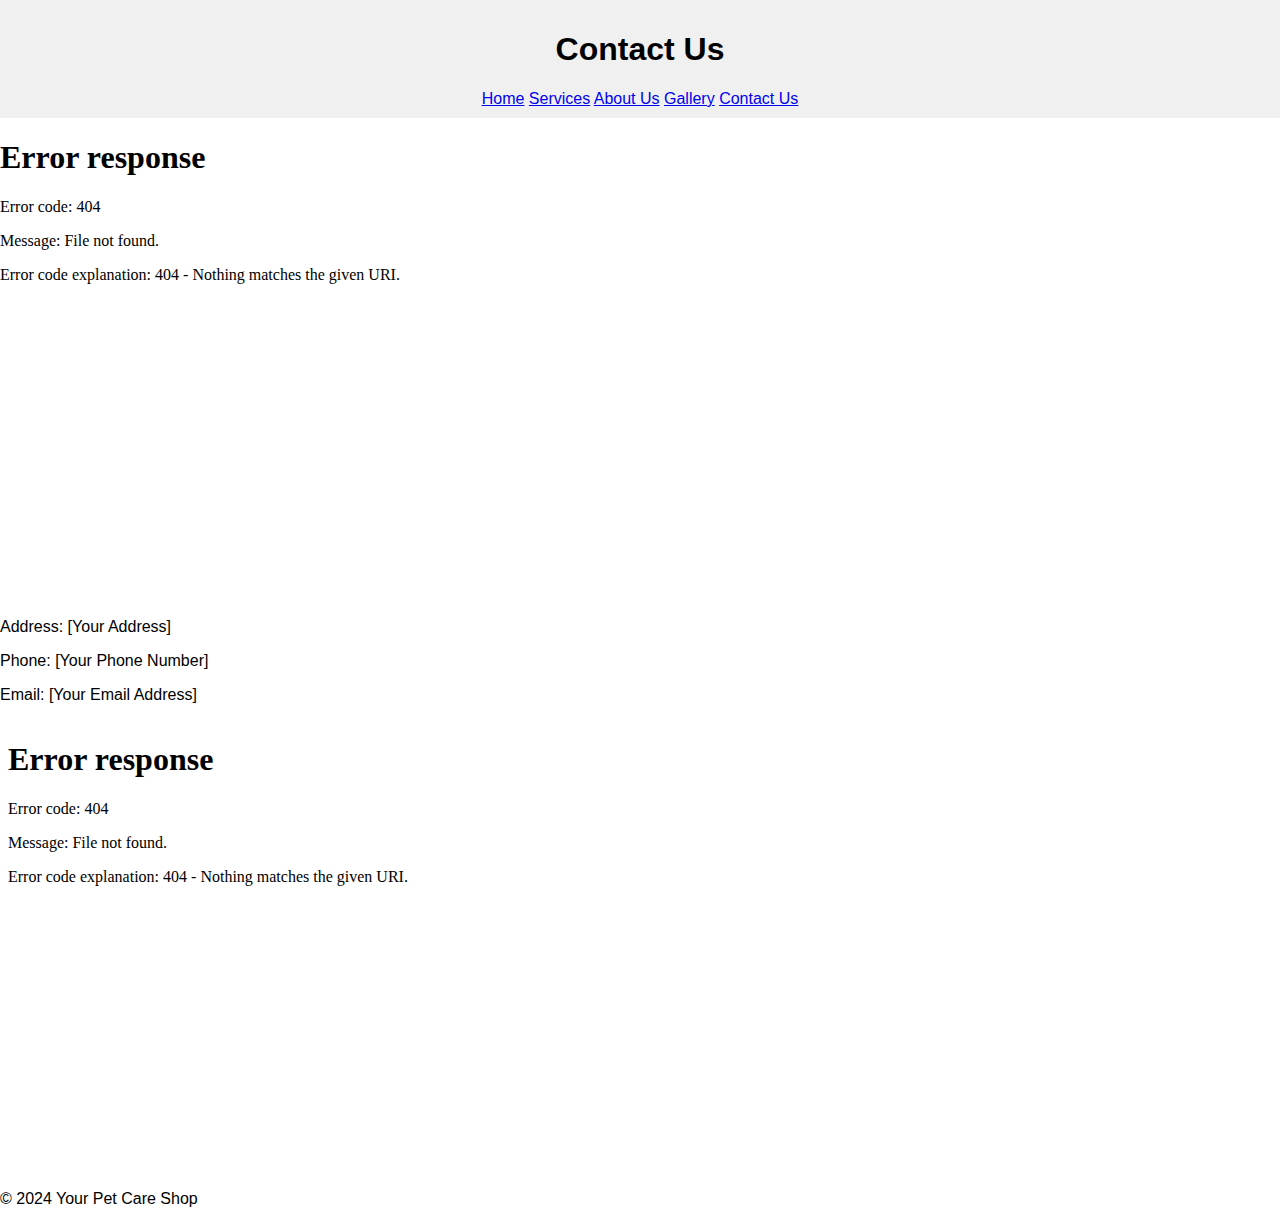
==== contact.html @ 2651ba0e "Create contact.html" ====
<!DOCTYPE html>
<html lang="en">
<head>
    <meta charset="UTF-8">
    <meta name="viewport" content="width=device-width, initial-scale=1.0">
    <title>Contact Us</title>
    <link rel="stylesheet" href="style.css">
</head>
<body>
    <header>
        <h1>Contact Us</h1>
        <nav>
            <a href="index.html">Home</a>
            <a href="services.html">Services</a>
            <a href="about.html">About Us</a>
            <a href="gallery.html">Gallery</a>
            <a href="contact.html">Contact Us</a>
        </nav>
    </header>
    <section>
        <iframe src="YOUR_GOOGLE_FORMS_EMBED_URL" width="640" height="480" frameborder="0" marginheight="0" marginwidth="0">Loading...</iframe>
        <p>Address: [Your Address]</p>
        <p>Phone: [Your Phone Number]</p>
        <p>Email: [Your Email Address]</p>
        <iframe src="YOUR_GOOGLE_MAPS_EMBED_URL" width="600" height="450" style="border:0;" allowfullscreen="" loading="lazy" referrerpolicy="no-referrer-when-downgrade"></iframe>
    </section>
    <footer>
        <p>&copy; 2024 Your Pet Care Shop</p>
    </footer>
</body>
</html>
---- style.css ----
/* Basic styling (add more detailed styles) */
body {
    font-family: sans-serif;
    margin: 0;
    padding: 0;
}
header {
    background-color: #f0f0f0;
    padding: 10px;
    text-align: center;
}
.hero {
    text-align: center;
    padding: 50px;
}
.button {
    background-color: #4CAF50;
    color: white;
    padding: 10px 20px;
    text-decoration: none;
}
/* More CSS rules */
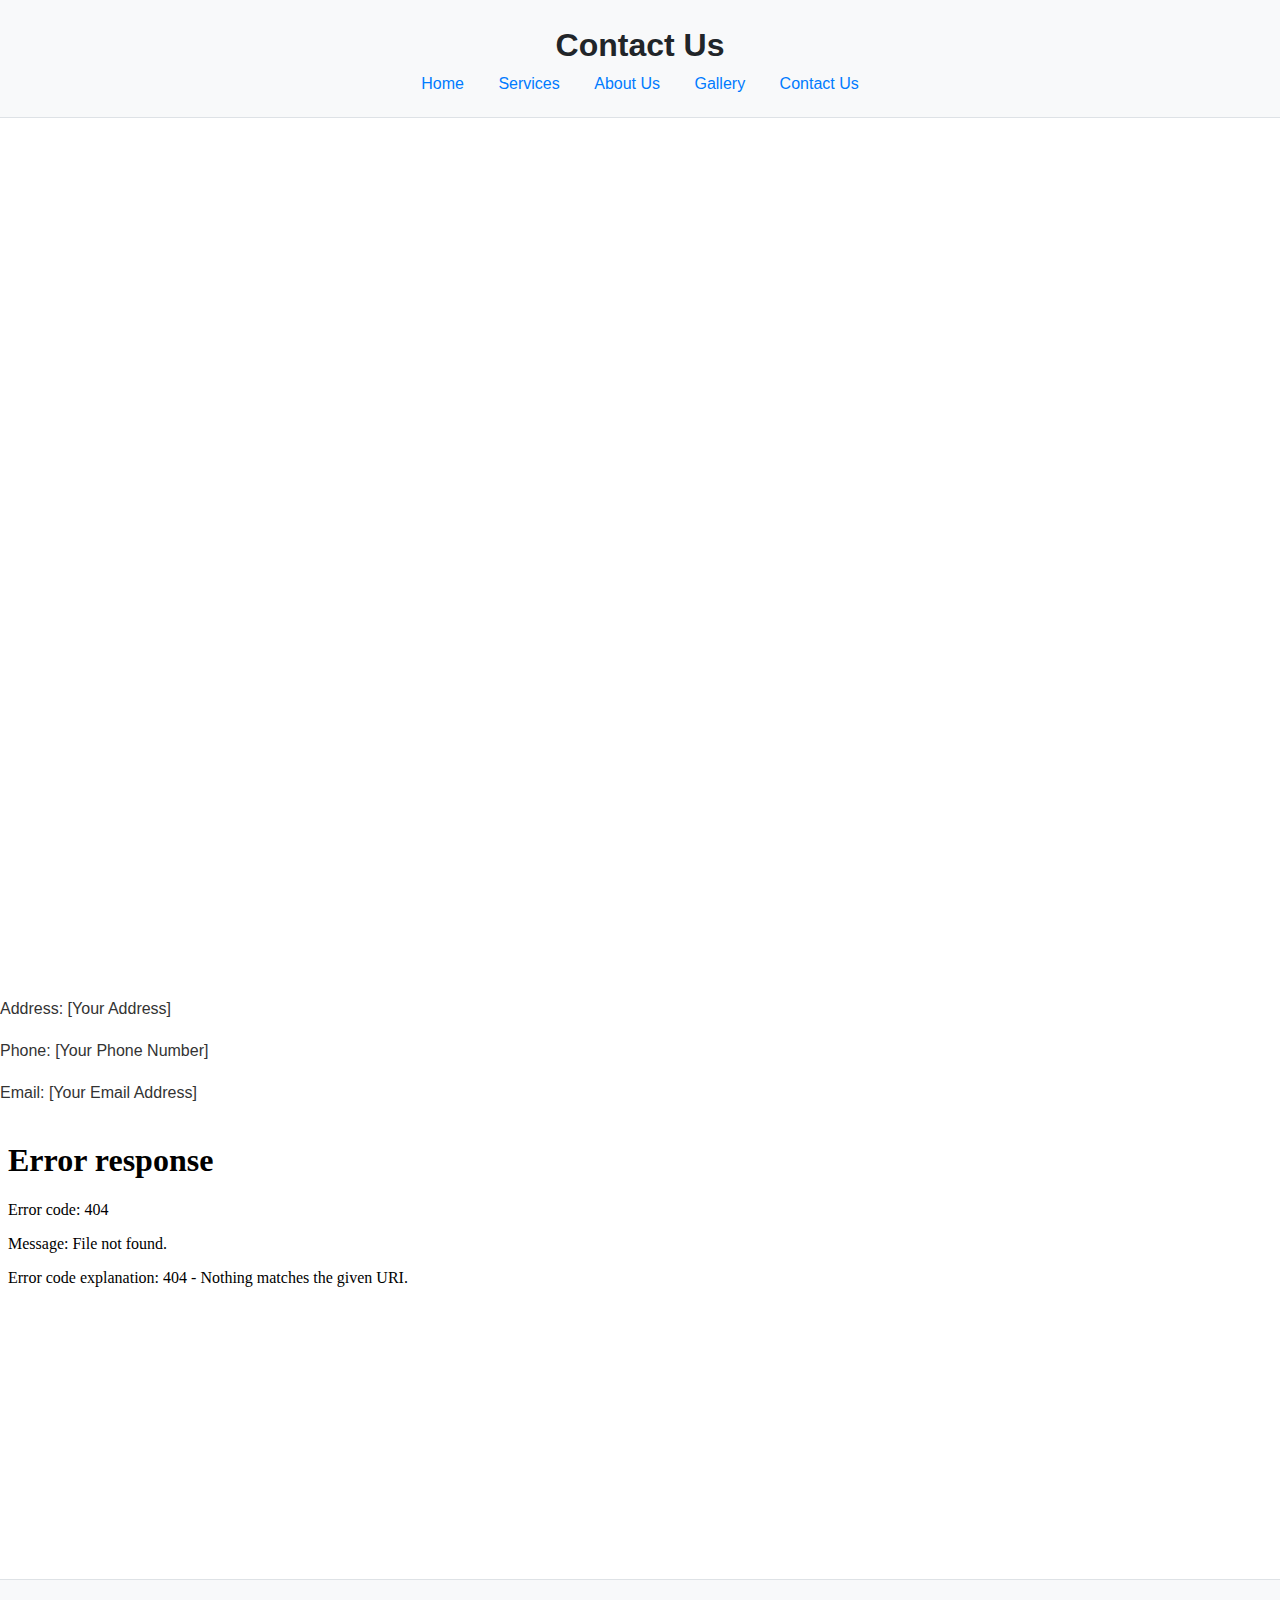
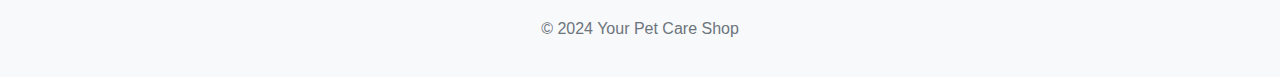
==== commit 9d7b2063: "Update contact.html" ====
--- a/contact.html
+++ b/contact.html
@@ -18,7 +18,7 @@
         </nav>
     </header>
     <section>
-        <iframe src="YOUR_GOOGLE_FORMS_EMBED_URL" width="640" height="480" frameborder="0" marginheight="0" marginwidth="0">Loading...</iframe>
+        <iframe src="https://docs.google.com/forms/d/e/1FAIpQLSc7yHlQyKmtc6B0WTwbpmCfMehTG7iVGYTIPVe1Jn4irjk53A/viewform?embedded=true" width="640" height="855" frameborder="0" marginheight="0" marginwidth="0">Loading…</iframe>
         <p>Address: [Your Address]</p>
         <p>Phone: [Your Phone Number]</p>
         <p>Email: [Your Email Address]</p>
--- a/style.css
+++ b/style.css
@@ -1,22 +1,120 @@
-/* Basic styling (add more detailed styles) */
+/* Reset and Basic Styles */
 body {
-    font-family: sans-serif;
+    font-family: 'Arial', sans-serif;
     margin: 0;
     padding: 0;
+    line-height: 1.6;
+    color: #333;
 }
+
+a {
+    text-decoration: none;
+    color: #007bff; /* Petco Blue */
+}
+
+a:hover {
+    text-decoration: underline;
+}
+
+/* Header Styles */
 header {
-    background-color: #f0f0f0;
-    padding: 10px;
+    background-color: #f8f9fa; /* Light Gray Background */
+    padding: 20px;
+    text-align: center;
+    border-bottom: 1px solid #dee2e6;
+}
+
+header h1 {
+    margin: 0;
+    font-size: 2em;
+    color: #212529;
+}
+
+nav a {
+    margin: 0 15px;
+    font-weight: 500;
+}
+
+/* Hero Section Styles */
+.hero {
+    text-align: center;
+    padding: 60px 20px;
+    background-color: #e9ecef; /* Lighter Gray for Contrast */
+}
+
+.hero img {
+    max-width: 100%;
+    height: auto;
+    margin-bottom: 20px;
+}
+
+.hero h2 {
+    font-size: 2.5em;
+    margin-bottom: 15px;
+    color: #212529;
+}
+
+.hero p {
+    font-size: 1.1em;
+    margin-bottom: 30px;
+}
+
+.hero .button {
+    background-color: #007bff; /* Petco Blue */
+    color: white;
+    padding: 15px 30px;
+    border-radius: 5px;
+    font-size: 1.1em;
+    transition: background-color 0.3s ease;
+}
+
+.hero .button:hover {
+    background-color: #0056b3; /* Darker Blue on Hover */
+}
+
+/* Footer Styles */
+footer {
+    background-color: #f8f9fa;
+    padding: 20px;
+    text-align: center;
+    border-top: 1px solid #dee2e6;
+    color: #6c757d;
+}
+
+/* Services section style example */
+.services{
+    display: flex;
+    flex-wrap: wrap;
+    justify-content: space-around;
+    padding: 20px;
+}
+
+.service-item{
+    width: 300px;
+    margin-bottom: 20px;
     text-align: center;
 }
-.hero {
-    text-align: center;
-    padding: 50px;
+
+.service-item img{
+    max-width: 100%;
+    height: auto;
+    border-radius: 8px;
+    margin-bottom: 10px;
 }
-.button {
-    background-color: #4CAF50;
-    color: white;
-    padding: 10px 20px;
-    text-decoration: none;
+
+/* Responsive Design */
+@media (max-width: 768px) {
+    header nav {
+        display: block;
+        margin-top: 10px;
+    }
+    header nav a {
+        display: block;
+        margin: 10px 0;
+    }
+    .services{
+        flex-direction: column;
+        align-items: center;
+    }
+
 }
-/* More CSS rules */
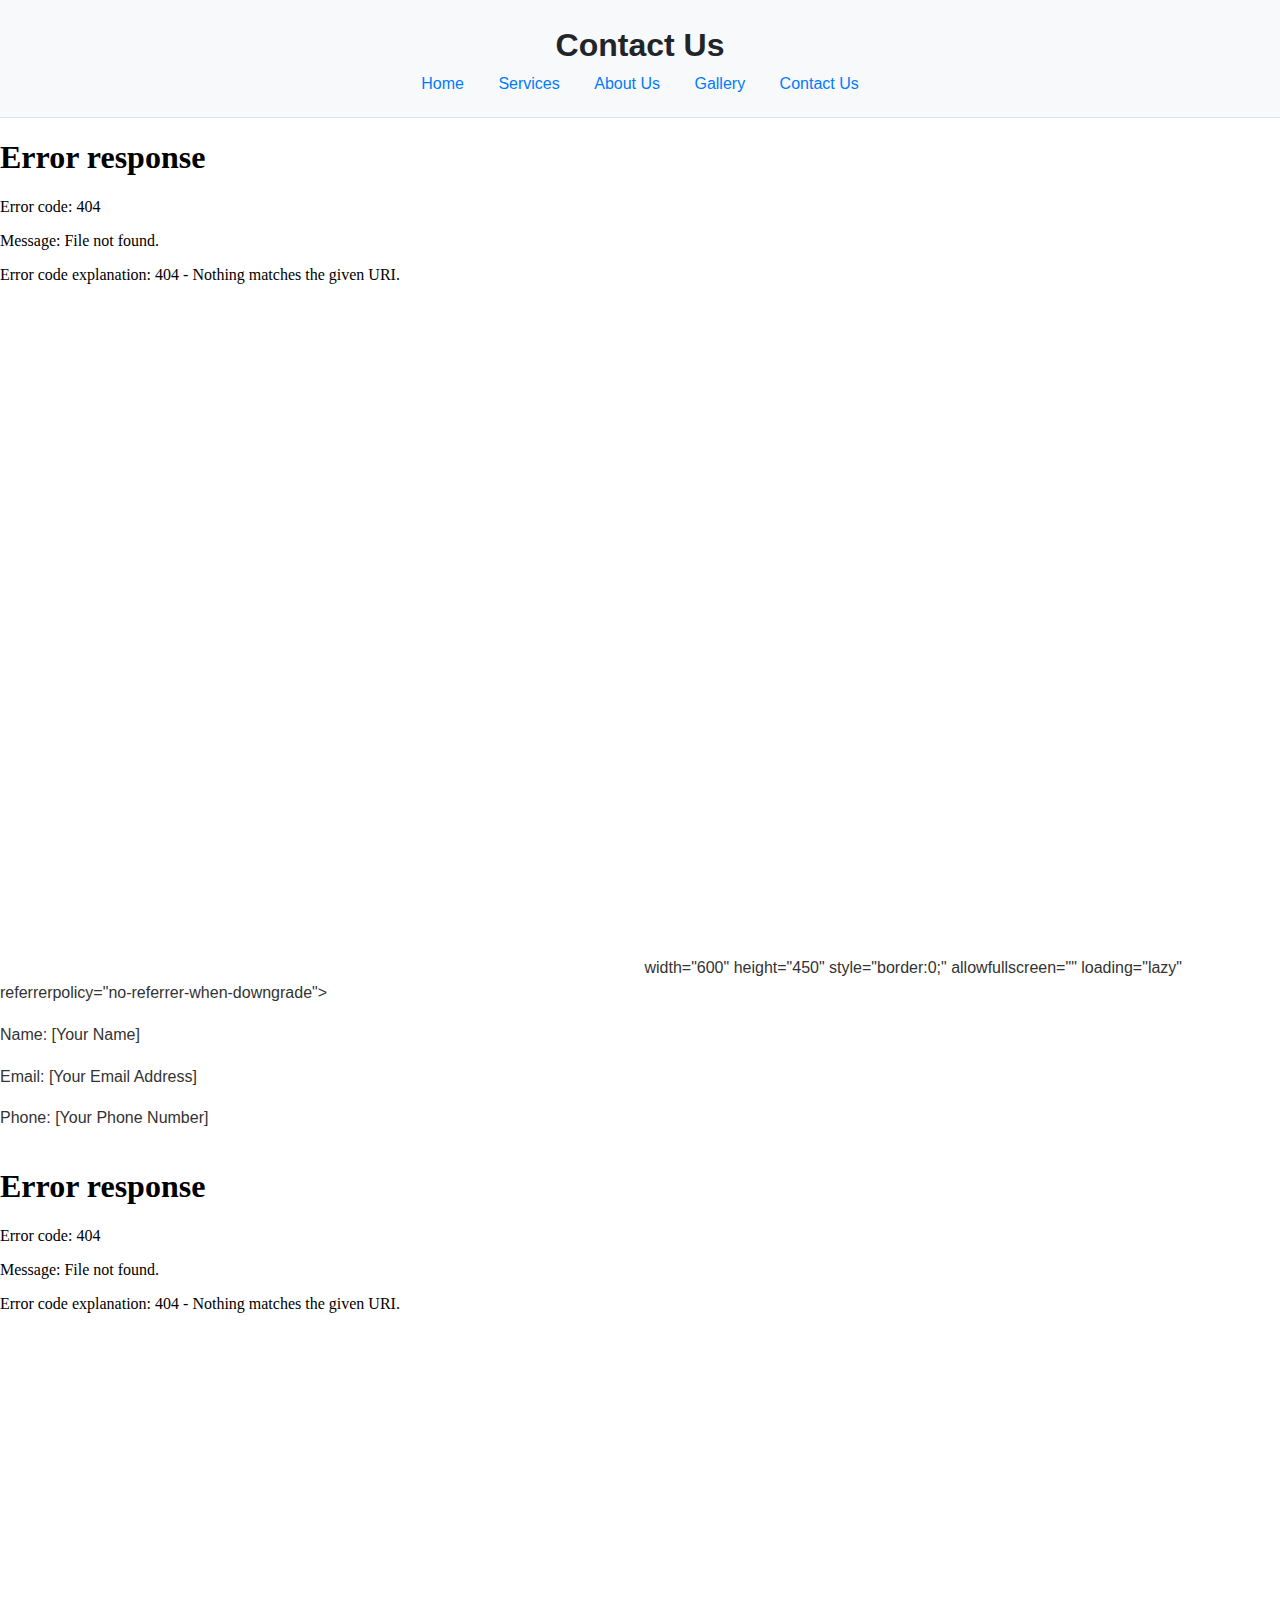
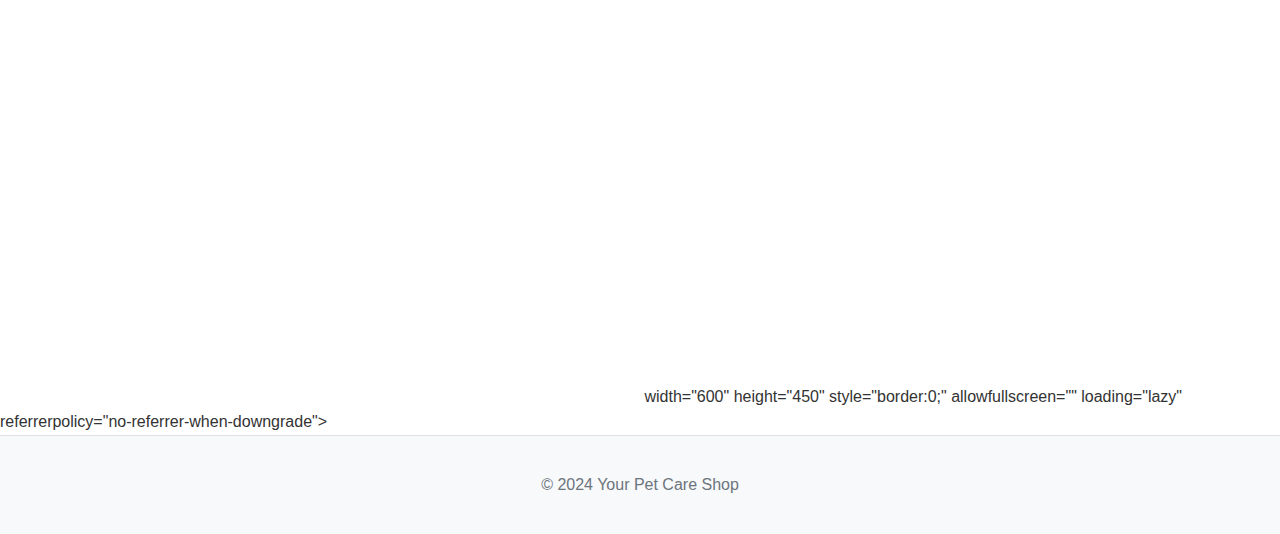
==== commit 939535c5: "Update contact.html" ====
--- a/contact.html
+++ b/contact.html
@@ -18,11 +18,11 @@
         </nav>
     </header>
     <section>
-        <iframe src="https://docs.google.com/forms/d/e/1FAIpQLSc7yHlQyKmtc6B0WTwbpmCfMehTG7iVGYTIPVe1Jn4irjk53A/viewform?embedded=true" width="640" height="855" frameborder="0" marginheight="0" marginwidth="0">Loading…</iframe>
-        <p>Address: [Your Address]</p>
+        <iframe src=<iframe src="https://docs.google.com/forms/d/e/1FAIpQLSc7yHlQyKmtc6B0WTwbpmCfMehTG7iVGYTIPVe1Jn4irjk53A/viewform?embedded=true" width="640" height="855" frameborder="0" marginheight="0" marginwidth="0">Loading…</iframe> width="600" height="450" style="border:0;" allowfullscreen="" loading="lazy" referrerpolicy="no-referrer-when-downgrade"></iframe>
+        <p>Name: [Your Name]</p>
+       <p>Email: [Your Email Address]</p>
         <p>Phone: [Your Phone Number]</p>
-        <p>Email: [Your Email Address]</p>
-        <iframe src="YOUR_GOOGLE_MAPS_EMBED_URL" width="600" height="450" style="border:0;" allowfullscreen="" loading="lazy" referrerpolicy="no-referrer-when-downgrade"></iframe>
+        <iframe src=<iframe src="https://docs.google.com/forms/d/e/1FAIpQLSc7yHlQyKmtc6B0WTwbpmCfMehTG7iVGYTIPVe1Jn4irjk53A/viewform?embedded=true" width="640" height="855" frameborder="0" marginheight="0" marginwidth="0">Loading…</iframe> width="600" height="450" style="border:0;" allowfullscreen="" loading="lazy" referrerpolicy="no-referrer-when-downgrade"></iframe>
     </section>
     <footer>
         <p>&copy; 2024 Your Pet Care Shop</p>
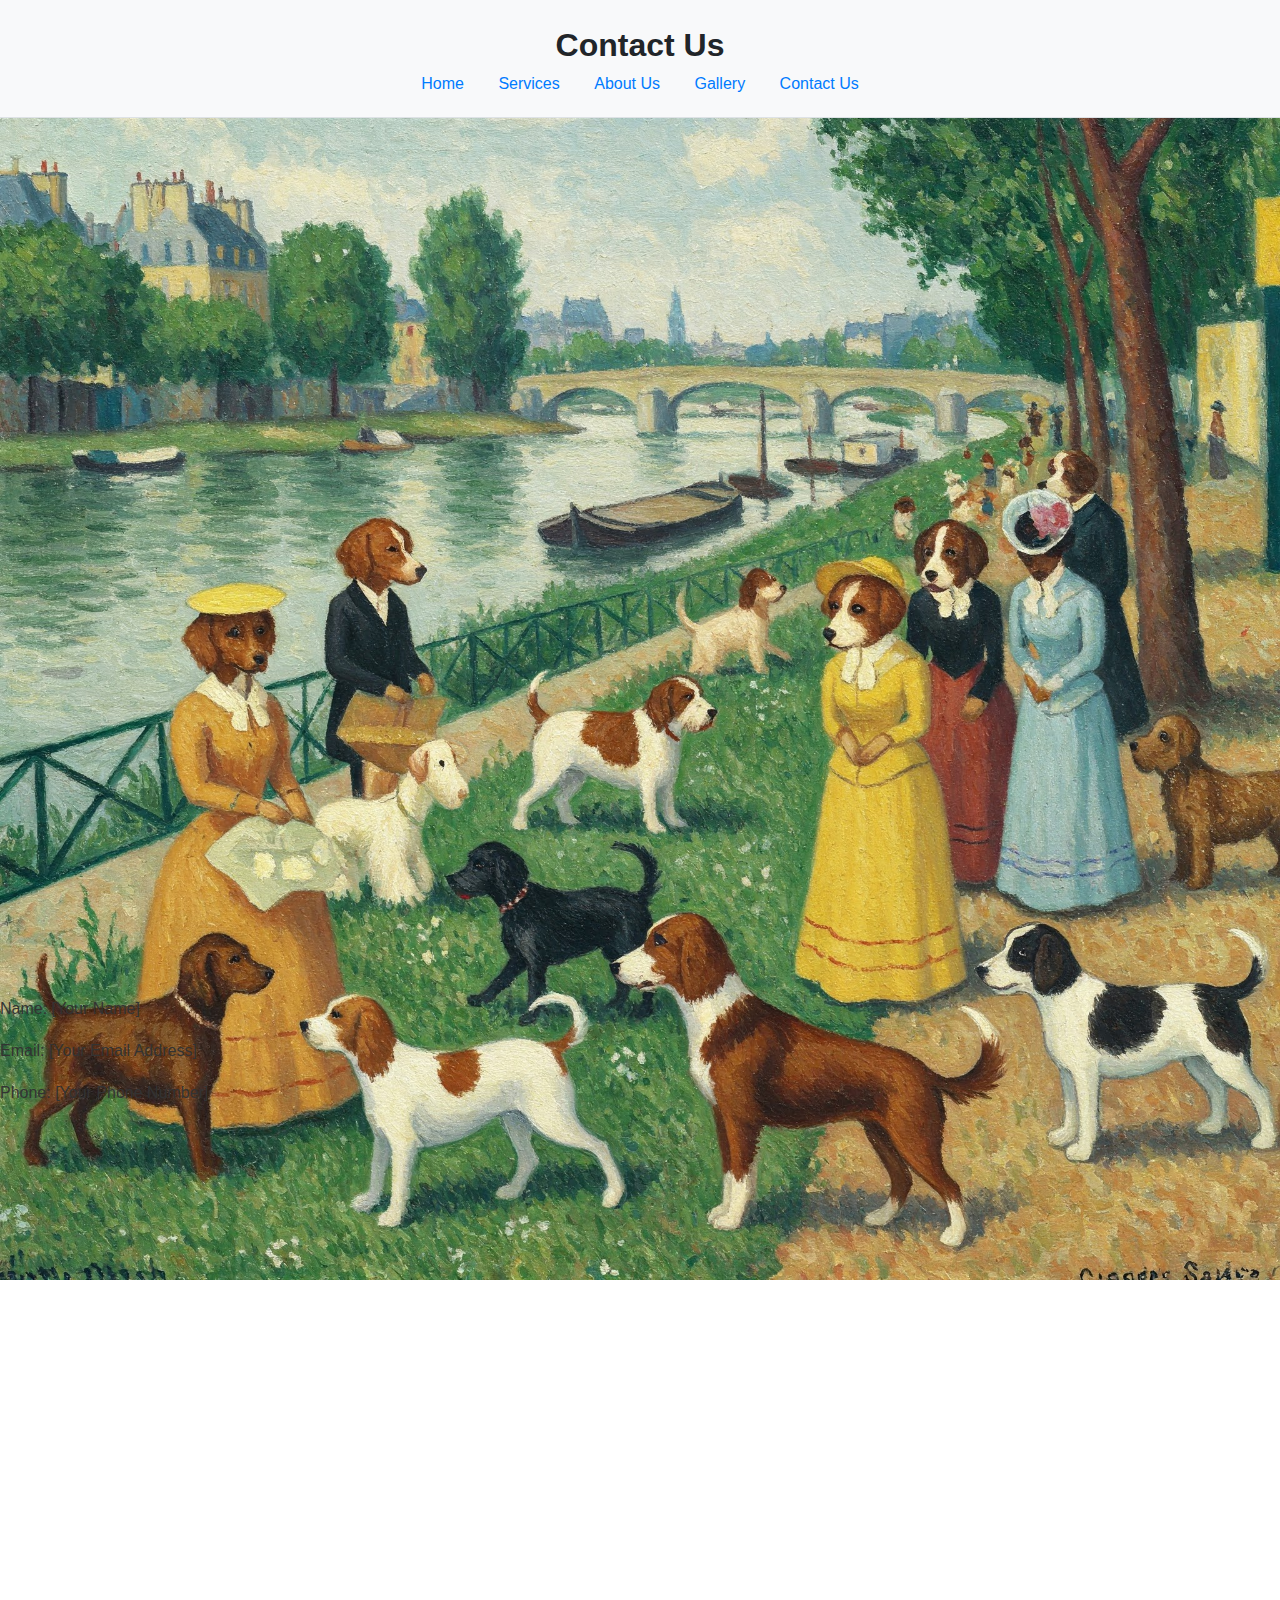
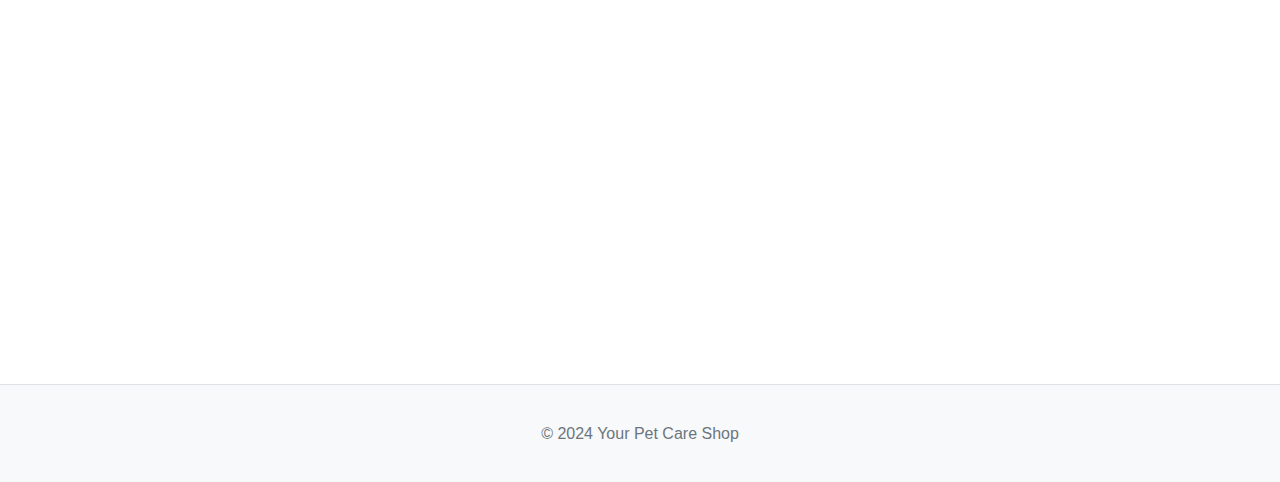
==== commit 8a22534f: "Update contact.html" ====
--- a/contact.html
+++ b/contact.html
@@ -18,11 +18,11 @@
         </nav>
     </header>
     <section>
-        <iframe src=<iframe src="https://docs.google.com/forms/d/e/1FAIpQLSc7yHlQyKmtc6B0WTwbpmCfMehTG7iVGYTIPVe1Jn4irjk53A/viewform?embedded=true" width="640" height="855" frameborder="0" marginheight="0" marginwidth="0">Loading…</iframe> width="600" height="450" style="border:0;" allowfullscreen="" loading="lazy" referrerpolicy="no-referrer-when-downgrade"></iframe>
+        <iframe src="https://docs.google.com/forms/d/e/1FAIpQLSc7yHlQyKmtc6B0WTwbpmCfMehTG7iVGYTIPVe1Jn4irjk53A/viewform?embedded=true" width="640" height="855" frameborder="0" marginheight="0" marginwidth="0">Loading…</iframe>
         <p>Name: [Your Name]</p>
        <p>Email: [Your Email Address]</p>
         <p>Phone: [Your Phone Number]</p>
-        <iframe src=<iframe src="https://docs.google.com/forms/d/e/1FAIpQLSc7yHlQyKmtc6B0WTwbpmCfMehTG7iVGYTIPVe1Jn4irjk53A/viewform?embedded=true" width="640" height="855" frameborder="0" marginheight="0" marginwidth="0">Loading…</iframe> width="600" height="450" style="border:0;" allowfullscreen="" loading="lazy" referrerpolicy="no-referrer-when-downgrade"></iframe>
+       <iframe src="https://docs.google.com/forms/d/e/1FAIpQLSc7yHlQyKmtc6B0WTwbpmCfMehTG7iVGYTIPVe1Jn4irjk53A/viewform?embedded=true" width="640" height="855" frameborder="0" marginheight="0" marginwidth="0">Loading…</iframe>
     </section>
     <footer>
         <p>&copy; 2024 Your Pet Care Shop</p>
--- a/style.css
+++ b/style.css
@@ -1,10 +1,14 @@
 /* Reset and Basic Styles */
 body {
-    font-family: 'Arial', sans-serif;
+       font-family: 'Arial', sans-serif;
     margin: 0;
     padding: 0;
     line-height: 1.6;
     color: #333;
+    background-image: url('Sunday Afternoon La Grande Jatte but with Dogs.jpg');
+    background-size: cover;
+    background-repeat: no-repeat;
+    background-attachment: fixed;
 }
 
 a {
@@ -70,6 +74,8 @@
 
 .hero .button:hover {
     background-color: #0056b3; /* Darker Blue on Hover */
+    transform: scale(1.1); /* Slightly enlarge the button on hover */
+    transition: transform 0.3s ease; /* Smooth transition */
 }
 
 /* Footer Styles */
@@ -102,6 +108,24 @@
     margin-bottom: 10px;
 }
 
+/* Cartoon Dog Animation (Example) */
+.running-dog {
+    /* Replace with your cartoon dog image */
+    background-image: url('https://www.google.com/url?sa=i&url=https%3A%2F%2Fwww.shutterstock.com%2Fsearch%2Fcartoon-dog-png&psig=AOvVaw3KXGtnqFgGvhp6t8E8bq3K&ust=1742886533247000&source=images&cd=vfe&opi=89978449&ved=2ahUKEwidp-22lKKMAxWAT2wGHQDVIhgQjRx6BAgAEBk');
+    background-size: contain;
+    background-repeat: no-repeat;
+    width: 100px; /* Adjust as needed */
+    height: 100px; /* Adjust as needed */
+    position: relative; /* Required for animation */
+    animation: runningDog 2s linear infinite;
+}
+
+@keyframes runningDog {
+    0% { transform: translateX(0); }
+    50% { transform: translateX(20px); }
+    100% { transform: translateX(0); }
+}
+
 /* Responsive Design */
 @media (max-width: 768px) {
     header nav {
@@ -116,5 +140,4 @@
         flex-direction: column;
         align-items: center;
     }
-
 }
